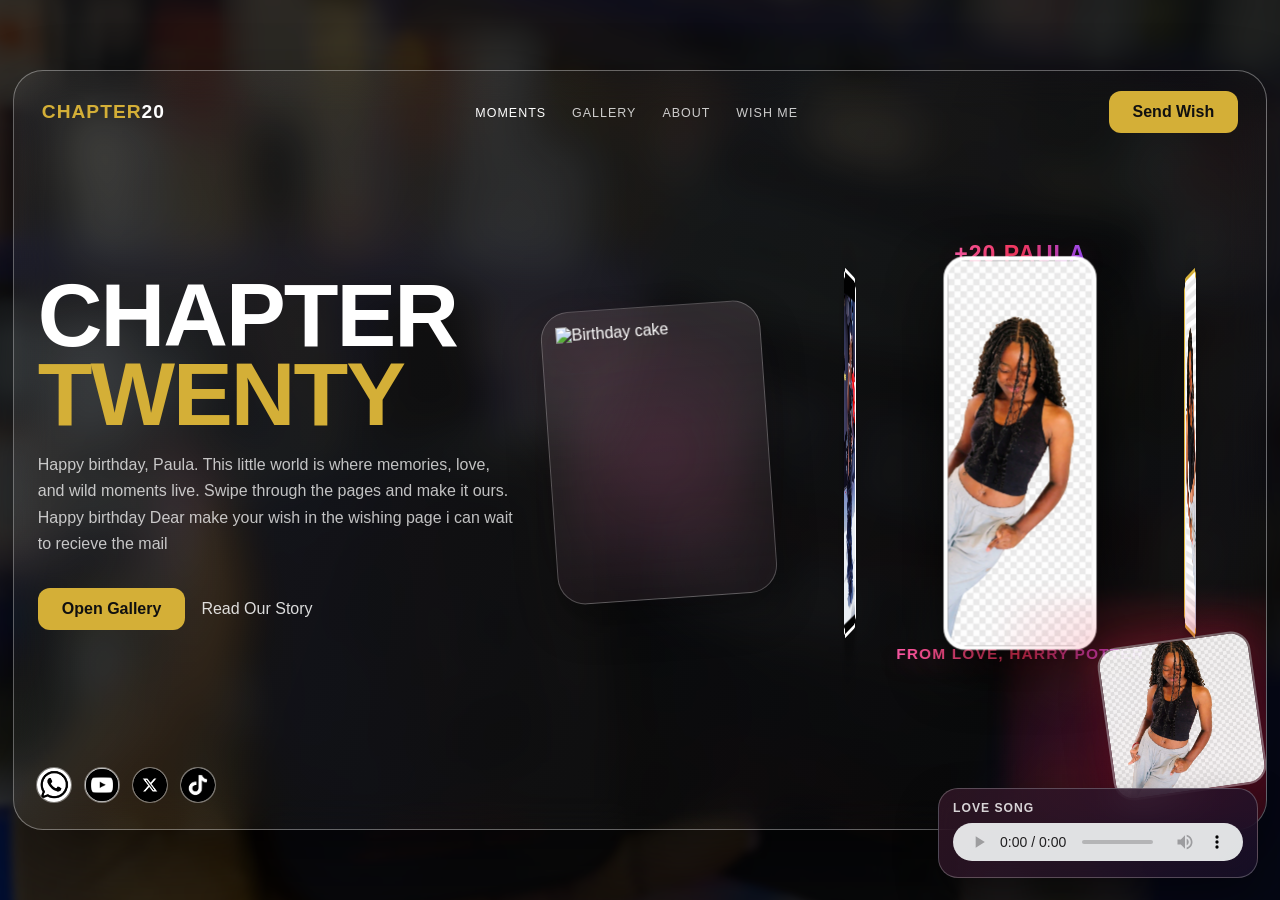
==== index.html @ 38b5b022 "Add files via upload" ====
<!DOCTYPE html>
<html lang="en">
<head>
    <meta charset="UTF-8">
    <meta name="viewport" content="width=device-width, initial-scale=1.0">
    <title>Chapter 20 | Home</title>
    <link rel="stylesheet" href="styles.css">
</head>
<body>
    <div class="page-bg" aria-hidden="true"></div>

    <div class="gh-hero">
        <nav class="nav">
            <div class="logo"><span class="first">CHAPTER</span>20</div>
            <ul class="nav-links">
                <li><a class="active" href="index.html">Moments</a></li>
                <li><a href="gallery.html">Gallery</a></li>
                <li><a href="about.html">About</a></li>
                <li><a href="wishme.html">Wish Me</a></li>
            </ul>
            <a class="btn-book" href="wishme.html">Send Wish</a>
        </nav>

        <main class="hero-content">
            <section class="hero-left">
                <h1 class="hero-title">Chapter<br><span class="accent">Twenty</span></h1>
                <p class="hero-subtitle">
                    Happy birthday, Paula. This little world is where memories, love, and wild moments live.
                    Swipe through the pages and make it ours. Happy birthday Dear make your wish in the wishing page i can wait to recieve the mail 
                </p>
                <div class="hero-actions">
                    <a class="btn-book" href="gallery.html">Open Gallery</a>
                    <a class="ghost-link" href="about.html">Read Our Story</a>
                </div>
            </section>

            <section class="cake-showcase" aria-label="Birthday cake">
                <div class="cake-frame">
                    <img src="cake.png" alt="Birthday cake">
                </div>
            </section>

            <section class="photo-stack" aria-label="Photo highlights">
                <h1 class="stack-headline">+20 Paula</h1>
                <div class="photo-ring" aria-hidden="true">
                    <div class="photo-card" style="--i: 0;"></div>
                    <div class="photo-card" style="--i: 1;"></div>
                    <div class="photo-card" style="--i: 2;"></div>
                    <div class="photo-card" style="--i: 3;"></div>
                </div>
                <p class="stack-signoff">From Love, Harry Potter</p>
            </section>
        </main>

        <div class="social-links" aria-label="Social links">
            <a href="#" aria-label="WhatsApp"><img src="whatsapp.jpg" alt="WhatsApp"></a>
            <a href="#" aria-label="YouTube"><img src="youtube.jpg" alt="YouTube"></a>
            <a href="#" aria-label="X"><img src="x.jpg" alt="X"></a>
            <a href="#" aria-label="TikTok"><img src="tiktok.jpg" alt="TikTok"></a>
        </div>

        <img class="hero-accent-red" src="red.png" alt="" aria-hidden="true">
    </div>

    <div class="site-audio">
        <span class="site-audio-label">Love Song</span>
        <audio id="site-audio" src="love.mp3" controls autoplay loop preload="metadata"></audio>
    </div>

    <script src="site-audio.js"></script>
</body>
</html>
---- styles.css ----
:root {
    --accent: #d4af37;
    --white: #ffffff;
    --border: rgba(255, 255, 255, 0.35);
    --font-main: "Segoe UI", -apple-system, BlinkMacSystemFont, "Helvetica Neue", sans-serif;
    --pink: #ff5ca8;
    --red: #ff3b61;
    --purple: #9c4dff;
}

* {
    margin: 0;
    padding: 0;
    box-sizing: border-box;
}

body {
    font-family: var(--font-main);
    background: #0d0d0d;
    min-height: 100dvh;
    display: flex;
    justify-content: center;
    align-items: center;
    overflow-x: hidden;
    overflow-y: auto;
    color: var(--white);
    padding: clamp(10px, 2vw, 24px) 0;
}

.page-bg {
    position: fixed;
    inset: 0;
    background: linear-gradient(120deg, rgba(0, 0, 0, 0.5), rgba(13, 13, 13, 0.84)), url("nice.jpeg") center/cover no-repeat;
    filter: brightness(0.5) blur(4px);
    transform: scale(1.03);
    z-index: -1;
}

.gh-hero {
    position: relative;
    width: min(1420px, calc(100vw - clamp(8px, 2vw, 28px)));
    min-height: min(760px, calc(100dvh - clamp(20px, 4vw, 48px)));
    background: linear-gradient(110deg, rgba(255, 255, 255, 0.06), rgba(0, 0, 0, 0.22));
    backdrop-filter: blur(20px);
    -webkit-backdrop-filter: blur(20px);
    border: 1px solid var(--border);
    border-radius: 30px;
    display: flex;
    flex-direction: column;
    box-shadow: 0 35px 75px rgba(0, 0, 0, 0.45);
    overflow: hidden;
}

.gh-hero::after {
    content: "";
    position: absolute;
    right: -100px;
    bottom: -130px;
    width: 360px;
    height: 360px;
    background: radial-gradient(circle, rgba(255, 32, 64, 0.34), rgba(255, 32, 64, 0));
    filter: blur(10px);
    pointer-events: none;
}

.nav {
    display: flex;
    align-items: center;
    justify-content: space-between;
    gap: 20px;
    padding: 20px 28px;
    z-index: 10;
}

.logo {
    font-size: 1.2rem;
    font-weight: 800;
    letter-spacing: 1px;
}

.logo .first {
    color: var(--accent);
}

.nav-links {
    display: flex;
    gap: 26px;
    list-style: none;
    flex-wrap: wrap;
    justify-content: center;
}

.nav-links a {
    color: rgba(255, 255, 255, 0.78);
    text-decoration: none;
    font-size: 0.78rem;
    text-transform: uppercase;
    letter-spacing: 1px;
    transition: color 0.2s ease;
}

.nav-links a:hover,
.nav-links a:focus-visible,
.nav-links a.active {
    color: var(--white);
}

.btn-book {
    background: var(--accent);
    color: #101010;
    border: none;
    border-radius: 12px;
    padding: 12px 24px;
    font-weight: 700;
    cursor: pointer;
    text-decoration: none;
    transition: transform 0.2s ease, box-shadow 0.2s ease;
}

.btn-book:hover,
.btn-book:focus-visible {
    transform: translateY(-2px);
    box-shadow: 0 10px 24px rgba(212, 175, 55, 0.26);
}

.hero-content {
    display: grid;
    grid-template-columns: 1fr 0.46fr 0.92fr;
    gap: 28px;
    padding: 8px 24px 84px;
    flex: 1;
    align-items: center;
}

.cake-showcase {
    position: relative;
    display: flex;
    justify-content: center;
    align-items: center;
    min-height: 360px;
}

.cake-showcase::before {
    content: "";
    position: absolute;
    inset: 16% 10%;
    background: radial-gradient(circle, rgba(255, 92, 168, 0.28), rgba(255, 59, 97, 0));
    filter: blur(18px);
}

.cake-frame {
    position: relative;
    width: min(220px, 100%);
    aspect-ratio: 3 / 4;
    padding: 14px;
    border-radius: 28px;
    border: 1px solid rgba(255, 255, 255, 0.24);
    background:
        linear-gradient(180deg, rgba(255, 255, 255, 0.12), rgba(255, 255, 255, 0.04)),
        rgba(21, 12, 18, 0.48);
    box-shadow: 0 20px 40px rgba(0, 0, 0, 0.32);
    transform: rotate(-4deg);
}

.cake-frame img {
    width: 100%;
    height: 100%;
    display: block;
    object-fit: contain;
    filter: drop-shadow(0 14px 24px rgba(255, 58, 115, 0.24));
}

.hero-title {
    font-size: clamp(2.4rem, 7vw, 6.4rem);
    font-weight: 900;
    line-height: 0.88;
    letter-spacing: -2px;
    text-transform: uppercase;
    margin-bottom: 18px;
}

.hero-title .accent {
    color: var(--accent);
}

.hero-subtitle {
    font-size: 1rem;
    color: rgba(255, 255, 255, 0.74);
    line-height: 1.65;
    margin-bottom: 30px;
    max-width: 560px;
}

.hero-actions {
    display: flex;
    gap: 16px;
    flex-wrap: wrap;
    align-items: center;
}

.ghost-link {
    color: rgba(255, 255, 255, 0.85);
    text-decoration: none;
}

.photo-stack {
    position: relative;
    height: 440px;
    display: flex;
    align-items: center;
    justify-content: center;
    perspective: 2000px;
    transform-style: preserve-3d;
}

.stack-headline,
.stack-signoff {
    position: absolute;
    left: 50%;
    transform: translateX(-50%);
    background: linear-gradient(90deg, var(--pink), var(--red), var(--purple));
    -webkit-background-clip: text;
    background-clip: text;
    color: var(--pink);
    -webkit-text-fill-color: transparent;
    z-index: 30;
    pointer-events: none;
    white-space: nowrap;
    text-shadow: 0 8px 22px rgba(255, 70, 130, 0.28);
}

.stack-headline {
    top: 8px;
    font-size: clamp(1.05rem, 1.8vw, 1.5rem);
    font-weight: 900;
    letter-spacing: 1px;
    text-transform: uppercase;
}

.stack-signoff {
    bottom: 10px;
    font-size: clamp(0.84rem, 1.2vw, 1rem);
    font-weight: 700;
    letter-spacing: 1.2px;
    text-transform: uppercase;
}

@supports not ((-webkit-background-clip: text) or (background-clip: text)) {
    .stack-headline,
    .stack-signoff {
        background: none;
        color: var(--pink);
        -webkit-text-fill-color: initial;
    }
}

.photo-ring {
    position: relative;
    width: 280px;
    height: 360px;
    transform-style: preserve-3d;
    animation: spin-ring 12s linear infinite;
}

@keyframes spin-ring {
    from { transform: rotateY(0deg); }
    to { transform: rotateY(360deg); }
}

.photo-ring:hover {
    animation-play-state: paused;
}

.photo-card {
    position: absolute;
    top: 0;
    left: 70px;
    width: 140px;
    height: 360px;
    border-radius: 20px;
    overflow: hidden;
    border: 4px solid var(--white);
    box-shadow: 0 20px 50px rgba(0, 0, 0, 0.5);
    transition: transform 0.45s ease, box-shadow 0.45s ease;
    background: url("nice.jpeg") var(--card-pos, center) / cover no-repeat;
    transform: rotateY(calc(var(--i) * 90deg)) translateZ(170px);
}

.photo-card:nth-child(1) {
    --card-pos: left;
    background: url("red.png") center/cover no-repeat;
}

.photo-card:nth-child(2) {
    --card-pos: 35%;
    background: url("red.png") center/cover no-repeat;
    border-color: var(--accent);
}

.photo-card:nth-child(3) {
    --card-pos: 65%;
    background: url("321.jpeg") center/cover no-repeat;
}

.photo-card:nth-child(4) {
    --card-pos: right;
    background: url("322.jpeg") center/cover no-repeat;
}

.photo-card:hover {
    transform: rotateY(calc(var(--i) * 90deg)) translateZ(185px) scaleX(1.16) scaleY(1.03);
    box-shadow: 0 30px 60px rgba(212, 175, 55, 0.3);
}

.social-links {
    position: absolute;
    bottom: 26px;
    left: 22px;
    display: flex;
    gap: 12px;
}

.social-links a {
    width: 36px;
    height: 36px;
    border-radius: 50%;
    overflow: hidden;
    border: 1px solid rgba(255, 255, 255, 0.35);
    background: rgba(255, 255, 255, 0.06);
    display: inline-flex;
    align-items: center;
    justify-content: center;
    text-decoration: none;
    transition: transform 0.25s ease, border-color 0.25s ease;
}

.social-links a:hover,
.social-links a:focus-visible {
    transform: translateY(-2px);
    border-color: var(--accent);
}

.social-links img {
    width: 100%;
    height: 100%;
    object-fit: cover;
    display: block;
}

.hero-accent-red {
    position: absolute;
    right: 8px;
    bottom: 36px;
    width: clamp(96px, 12vw, 180px);
    aspect-ratio: 1/1;
    object-fit: cover;
    border-radius: 20px;
    border: 2px solid rgba(255, 255, 255, 0.38);
    box-shadow: 0 18px 45px rgba(0, 0, 0, 0.45), 0 0 34px rgba(255, 35, 80, 0.28);
    transform: rotate(-8deg);
    opacity: 0.95;
    z-index: 2;
    pointer-events: none;
}

.page-content {
    padding: 8px 24px 32px;
    display: grid;
    gap: 18px;
}

.page-title {
    font-size: clamp(2rem, 5vw, 3.8rem);
    font-weight: 900;
    line-height: 0.95;
    text-transform: uppercase;
    letter-spacing: -1px;
}

.gradient-text {
    background: linear-gradient(90deg, var(--pink), var(--red), var(--purple));
    -webkit-background-clip: text;
    background-clip: text;
    color: transparent;
}

.page-note {
    max-width: 860px;
    color: rgba(255, 255, 255, 0.74);
    line-height: 1.7;
}

.gallery-stack {
    position: relative;
    min-height: 480px;
    margin-top: 12px;
}

.gallery-card {
    position: absolute;
    width: min(260px, 42vw);
    aspect-ratio: 4/5;
    border-radius: 22px;
    border: 3px solid rgba(255, 255, 255, 0.44);
    box-shadow: 0 20px 44px rgba(0, 0, 0, 0.42);
    overflow: hidden;
    background: #1f1f1f;
    transition: transform 0.25s ease;
}

.gallery-card img {
    width: 100%;
    height: 100%;
    object-fit: cover;
    display: block;
}

.gallery-card video {
    width: 100%;
    height: 100%;
    object-fit: cover;
    display: block;
    background: #120810;
}

.gallery-card.is-video {
    border-color: rgba(255, 92, 168, 0.75);
    box-shadow: 0 22px 50px rgba(255, 59, 97, 0.28);
}

.gallery-card figcaption {
    position: absolute;
    left: 0;
    right: 0;
    bottom: 0;
    padding: 8px 10px;
    font-size: 0.75rem;
    letter-spacing: 0.7px;
    text-transform: uppercase;
    color: #fff;
    background: linear-gradient(to top, rgba(0, 0, 0, 0.58), transparent);
}

.gallery-card:nth-child(1) {
    left: 4%;
    top: 0;
    transform: rotate(-8deg);
    z-index: 4;
}

.gallery-card:nth-child(2) {
    left: 24%;
    top: 46px;
    transform: rotate(-2deg);
    z-index: 3;
}

.gallery-card:nth-child(3) {
    left: 44%;
    top: 20px;
    transform: rotate(5deg);
    z-index: 2;
}

.gallery-card:nth-child(4) {
    left: 62%;
    top: 62px;
    transform: rotate(10deg);
    z-index: 1;
}

.gallery-card:hover {
    transform: translateY(-8px) scale(1.03);
    z-index: 7;
}

.story-card,
.form-card {
    max-width: 900px;
    border: 1px solid rgba(255, 255, 255, 0.26);
    border-radius: 24px;
    background: rgba(255, 255, 255, 0.05);
    padding: clamp(16px, 2vw, 30px);
}

.story-card p,
.form-card p {
    color: rgba(255, 255, 255, 0.78);
    line-height: 1.7;
    margin-top: 12px;
}

.form-grid {
    margin-top: 18px;
    display: grid;
    gap: 12px;
}

.form-grid input,
.form-grid textarea {
    width: 100%;
    border: 1px solid rgba(255, 255, 255, 0.32);
    background: rgba(255, 255, 255, 0.08);
    color: #fff;
    border-radius: 12px;
    padding: 12px 14px;
    font: inherit;
}

.form-grid textarea {
    min-height: 140px;
    resize: vertical;
}

.form-grid input::placeholder,
.form-grid textarea::placeholder {
    color: rgba(255, 255, 255, 0.55);
}

.site-audio {
    position: fixed;
    right: clamp(10px, 2vw, 22px);
    bottom: clamp(10px, 2vw, 22px);
    z-index: 100;
    width: min(320px, calc(100vw - 20px));
    padding: 12px 14px;
    border: 1px solid rgba(255, 255, 255, 0.24);
    border-radius: 20px;
    background:
        linear-gradient(135deg, rgba(255, 92, 168, 0.14), rgba(156, 77, 255, 0.1)),
        rgba(9, 9, 11, 0.75);
    backdrop-filter: blur(18px);
    -webkit-backdrop-filter: blur(18px);
    box-shadow: 0 18px 42px rgba(0, 0, 0, 0.34);
}

.site-audio-label {
    display: block;
    margin-bottom: 8px;
    font-size: 0.76rem;
    font-weight: 800;
    letter-spacing: 1px;
    text-transform: uppercase;
    color: rgba(255, 255, 255, 0.82);
}

.site-audio audio {
    width: 100%;
    height: 38px;
    opacity: 0.92;
}

@media (max-width: 980px) {
    .gh-hero {
        border-radius: 22px;
    }

    .nav {
        flex-wrap: wrap;
        justify-content: center;
        text-align: center;
        padding: 16px 16px 8px;
    }

    .hero-content {
        grid-template-columns: 1fr;
        padding: 10px 16px 74px;
    }

    .hero-left {
        text-align: center;
    }

    .hero-subtitle {
        margin-inline: auto;
    }

    .hero-actions {
        justify-content: center;
    }

    .cake-showcase {
        min-height: 250px;
    }

    .cake-frame {
        width: min(180px, 58vw);
        transform: rotate(-2deg);
    }

    .photo-stack {
        height: 340px;
    }

    .stack-headline {
        top: 4px;
    }

    .stack-signoff {
        bottom: 4px;
    }

    .photo-ring {
        width: 220px;
        height: 290px;
    }

    .photo-card {
        width: 115px;
        height: 290px;
        left: 52px;
        transform: rotateY(calc(var(--i) * 90deg)) translateZ(128px);
    }

    .photo-card:hover {
        transform: rotateY(calc(var(--i) * 90deg)) translateZ(138px) scaleX(1.12) scaleY(1.02);
    }

    .gallery-stack {
        min-height: 760px;
    }

    .gallery-card {
        position: relative;
        width: min(100%, 350px);
        margin: 0 auto 16px;
        left: 0 !important;
        top: 0 !important;
        transform: none !important;
    }

    .social-links {
        left: 0;
        right: 0;
        justify-content: center;
        bottom: 10px;
    }

    .hero-accent-red {
        display: none;
    }

    .site-audio {
        width: min(360px, calc(100vw - 24px));
    }
}

@media (max-width: 640px) {
    .nav-links {
        gap: 14px;
    }

    .nav-links a {
        font-size: 0.7rem;
    }

    .btn-book {
        padding: 10px 14px;
    }

    .hero-content {
        padding: 8px 12px 66px;
    }

    .cake-showcase {
        min-height: 210px;
    }

    .cake-frame {
        width: min(150px, 62vw);
        padding: 10px;
        border-radius: 22px;
    }

    .photo-stack {
        height: 280px;
    }

    .photo-ring {
        width: 190px;
        height: 250px;
    }

    .photo-card {
        width: 92px;
        height: 250px;
        left: 49px;
        transform: rotateY(calc(var(--i) * 90deg)) translateZ(104px);
        border-width: 3px;
    }

    .photo-card:hover {
        transform: rotateY(calc(var(--i) * 90deg)) translateZ(112px) scaleX(1.1) scaleY(1.01);
    }

    .stack-headline {
        font-size: 0.9rem;
    }

    .stack-signoff {
        font-size: 0.72rem;
    }

    .page-content {
        padding: 8px 12px 24px;
    }

    .site-audio {
        right: 12px;
        left: 12px;
        width: auto;
        bottom: 12px;
        padding: 10px 12px;
        border-radius: 16px;
    }

    .site-audio-label {
        font-size: 0.68rem;
    }
}

@media (prefers-reduced-motion: reduce) {
    *,
    *::before,
    *::after {
        animation: none !important;
        transition: none !important;
    }
}
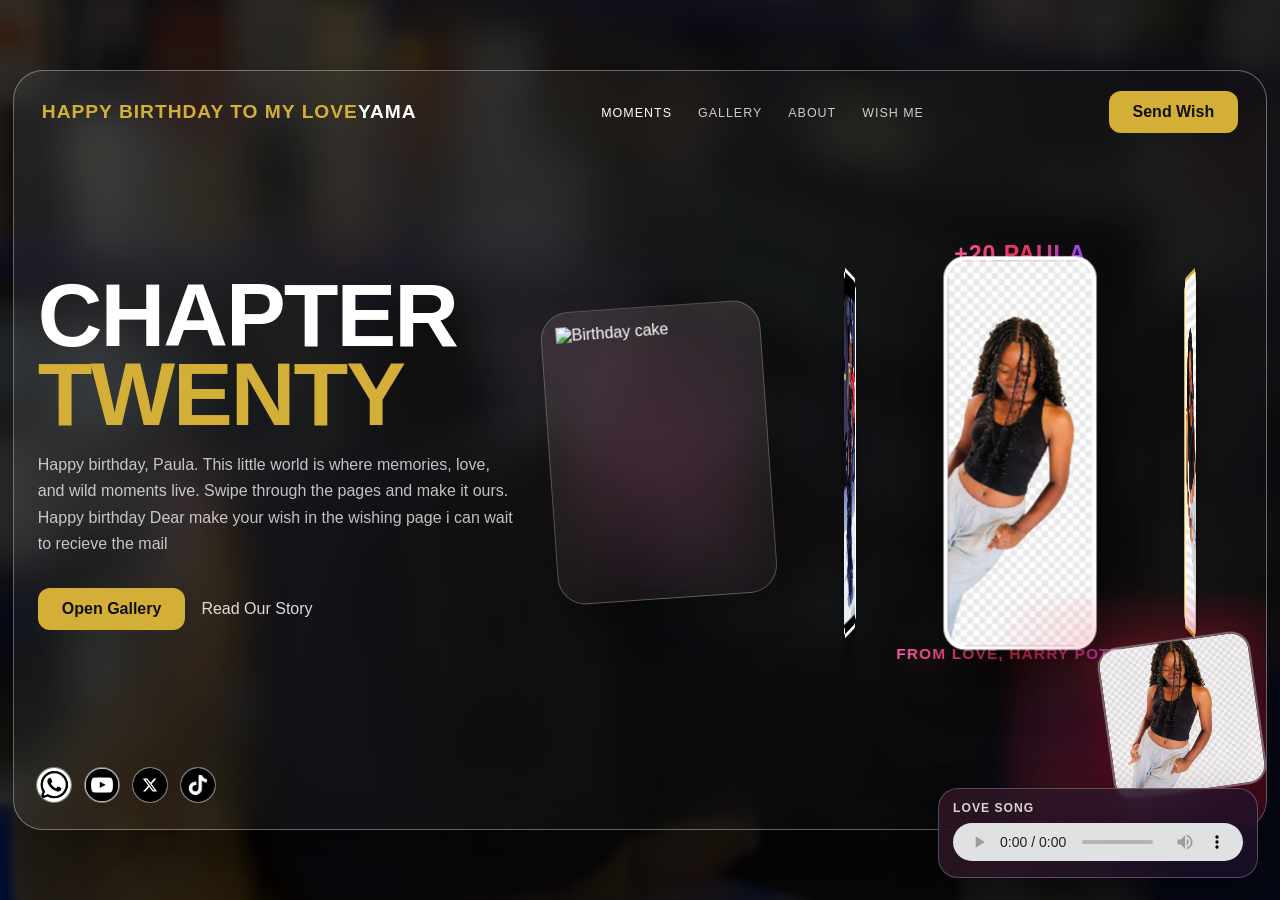
==== commit 209395fd: "Update index.html" ====
--- a/index.html
+++ b/index.html
@@ -3,7 +3,7 @@
 <head>
     <meta charset="UTF-8">
     <meta name="viewport" content="width=device-width, initial-scale=1.0">
-    <title>Chapter 20 | Home</title>
+    <title>HAPPY BIRTHDAY TO MY LOVE | YAMA</title>
     <link rel="stylesheet" href="styles.css">
 </head>
 <body>
@@ -11,7 +11,7 @@
 
     <div class="gh-hero">
         <nav class="nav">
-            <div class="logo"><span class="first">CHAPTER</span>20</div>
+            <div class="logo"><span class="first">HAPPY BIRTHDAY TO MY LOVE</span>YAMA</div>
             <ul class="nav-links">
                 <li><a class="active" href="index.html">Moments</a></li>
                 <li><a href="gallery.html">Gallery</a></li>
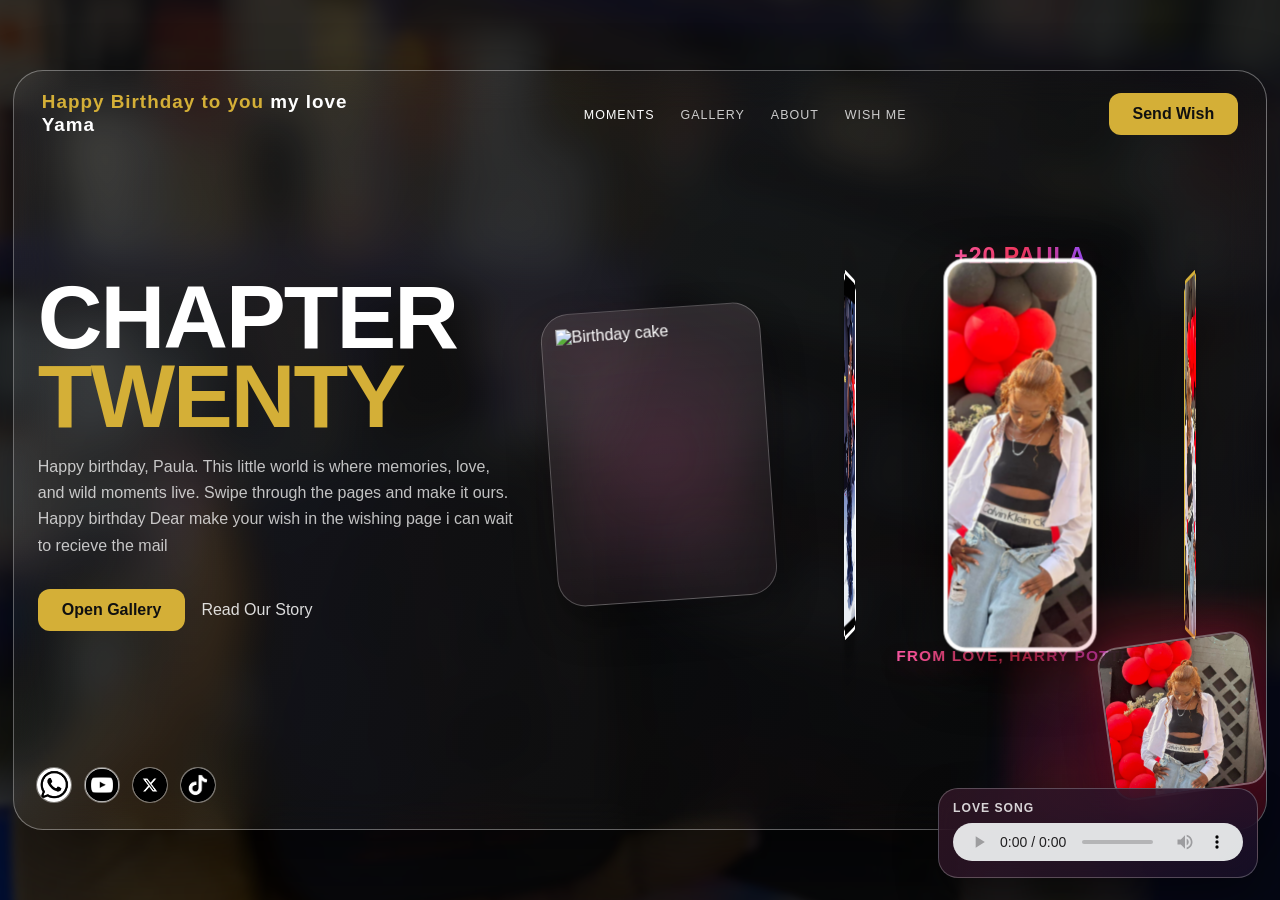
==== commit 8e72b978: "Add files via upload" ====
--- a/index.html
+++ b/index.html
@@ -3,7 +3,7 @@
 <head>
     <meta charset="UTF-8">
     <meta name="viewport" content="width=device-width, initial-scale=1.0">
-    <title>HAPPY BIRTHDAY TO MY LOVE | YAMA</title>
+    <title>Happy Birthday to you my love Yama | Home</title>
     <link rel="stylesheet" href="styles.css">
 </head>
 <body>
@@ -11,7 +11,7 @@
 
     <div class="gh-hero">
         <nav class="nav">
-            <div class="logo"><span class="first">HAPPY BIRTHDAY TO MY LOVE</span>YAMA</div>
+            <div class="logo"><span class="first">Happy Birthday to you</span> my love Yama</div>
             <ul class="nav-links">
                 <li><a class="active" href="index.html">Moments</a></li>
                 <li><a href="gallery.html">Gallery</a></li>
@@ -59,7 +59,7 @@
             <a href="#" aria-label="TikTok"><img src="tiktok.jpg" alt="TikTok"></a>
         </div>
 
-        <img class="hero-accent-red" src="red.png" alt="" aria-hidden="true">
+        <img class="hero-accent-red" src="3322.jpeg" alt="" aria-hidden="true">
     </div>
 
     <div class="site-audio">
--- a/styles.css
+++ b/styles.css
@@ -73,9 +73,11 @@
 }
 
 .logo {
-    font-size: 1.2rem;
+    font-size: clamp(0.9rem, 1.6vw, 1.18rem);
     font-weight: 800;
     letter-spacing: 1px;
+    line-height: 1.2;
+    max-width: 340px;
 }
 
 .logo .first {
@@ -288,12 +290,12 @@
 
 .photo-card:nth-child(1) {
     --card-pos: left;
-    background: url("red.png") center/cover no-repeat;
+    background: url("3322.jpeg") center/cover no-repeat;
 }
 
 .photo-card:nth-child(2) {
     --card-pos: 35%;
-    background: url("red.png") center/cover no-repeat;
+    background: url("3322.jpeg") center/cover no-repeat;
     border-color: var(--accent);
 }
 
@@ -413,19 +415,6 @@
     height: 100%;
     object-fit: cover;
     display: block;
-}
-
-.gallery-card video {
-    width: 100%;
-    height: 100%;
-    object-fit: cover;
-    display: block;
-    background: #120810;
-}
-
-.gallery-card.is-video {
-    border-color: rgba(255, 92, 168, 0.75);
-    box-shadow: 0 22px 50px rgba(255, 59, 97, 0.28);
 }
 
 .gallery-card figcaption {
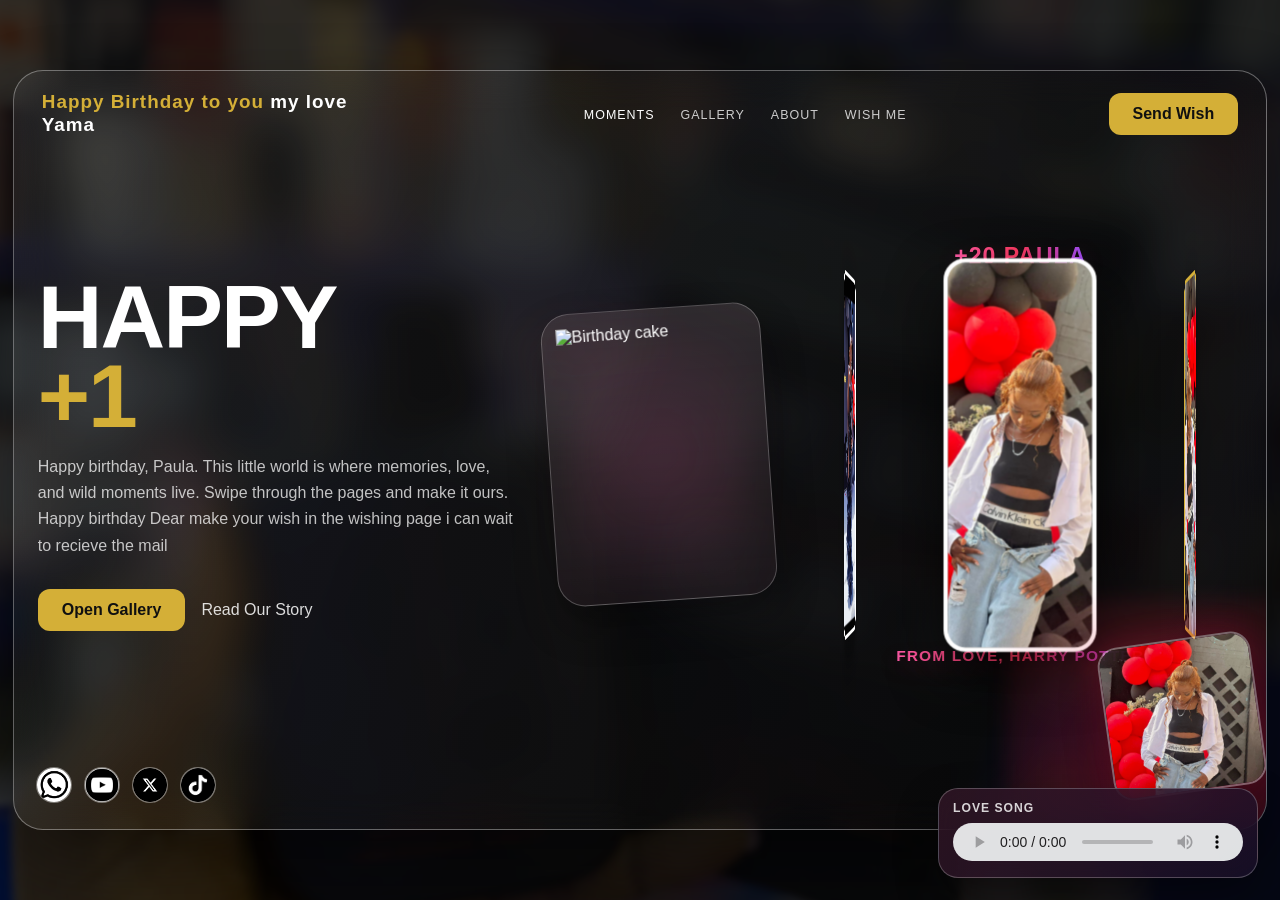
==== commit 22869b5b: "Update index.html" ====
--- a/index.html
+++ b/index.html
@@ -23,7 +23,7 @@
 
         <main class="hero-content">
             <section class="hero-left">
-                <h1 class="hero-title">Chapter<br><span class="accent">Twenty</span></h1>
+                <h1 class="hero-title">Happy <br><span class="accent">+1</span></h1>
                 <p class="hero-subtitle">
                     Happy birthday, Paula. This little world is where memories, love, and wild moments live.
                     Swipe through the pages and make it ours. Happy birthday Dear make your wish in the wishing page i can wait to recieve the mail 
